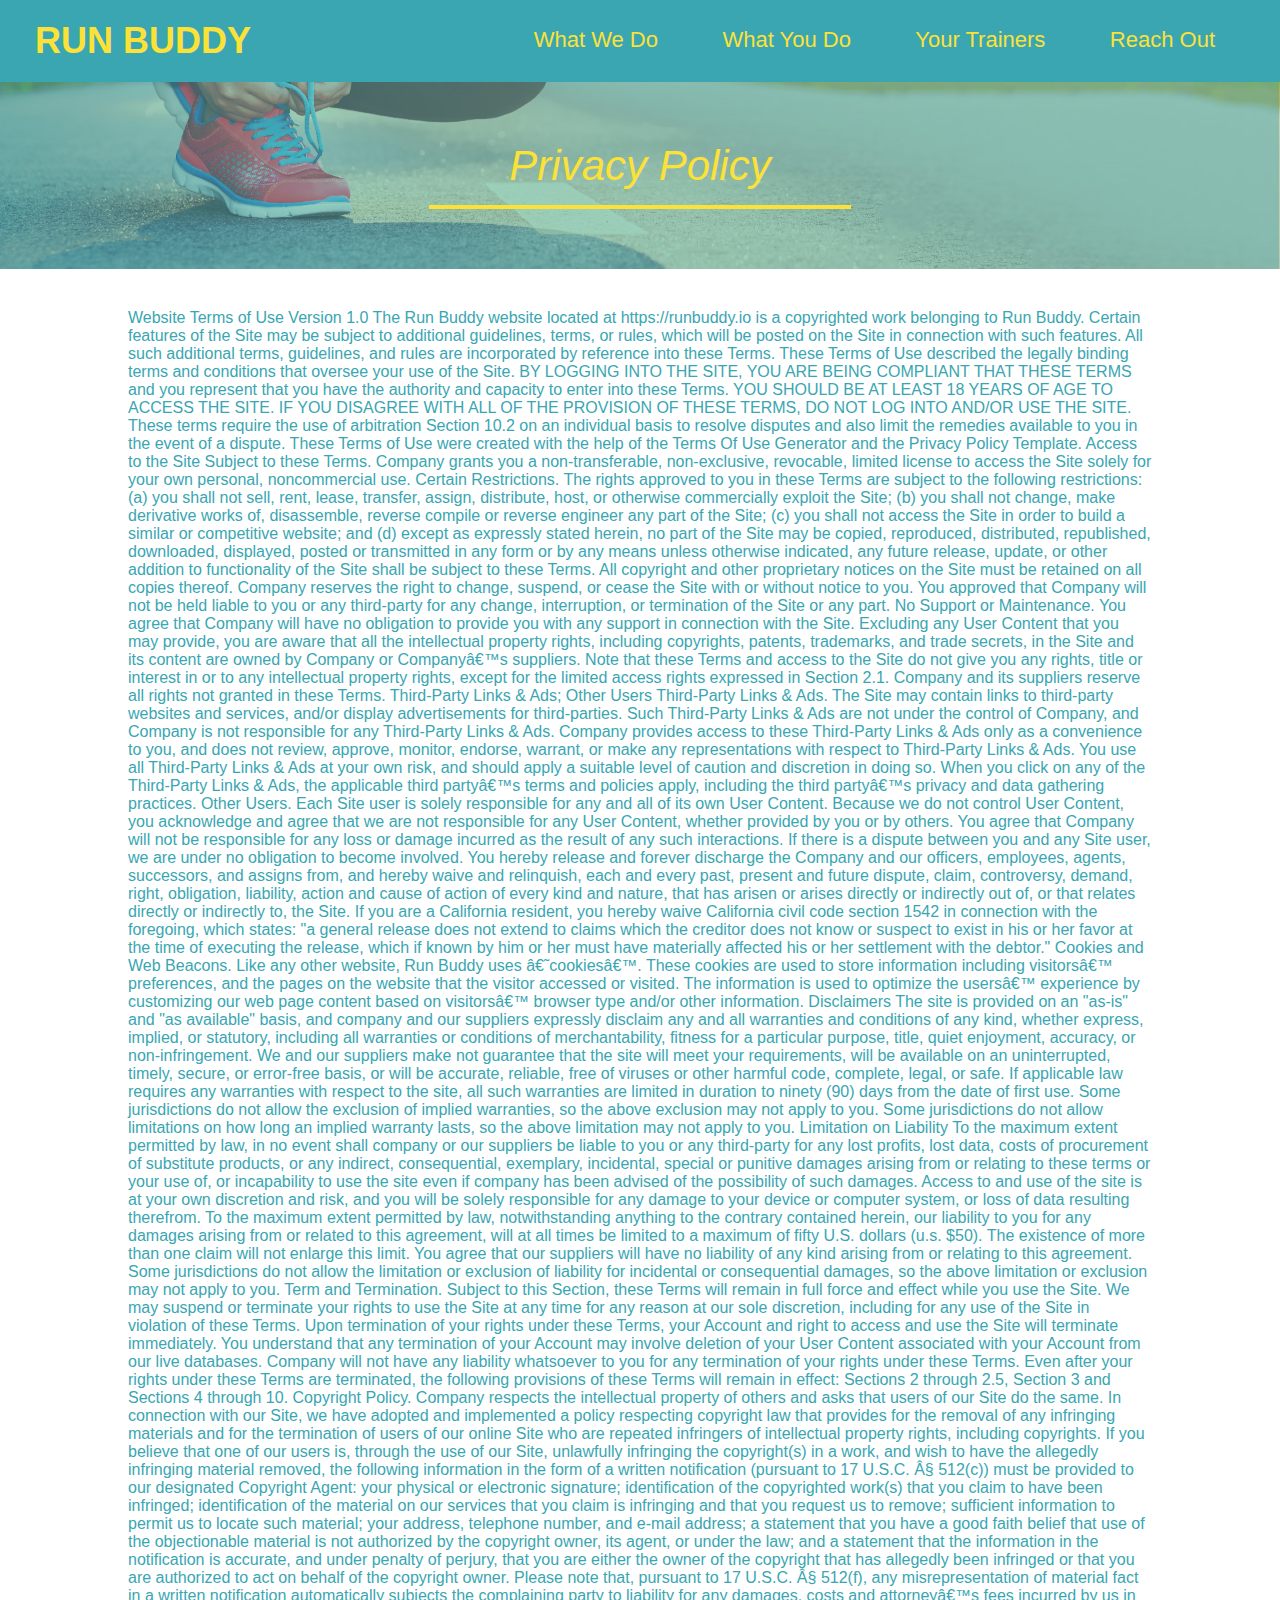
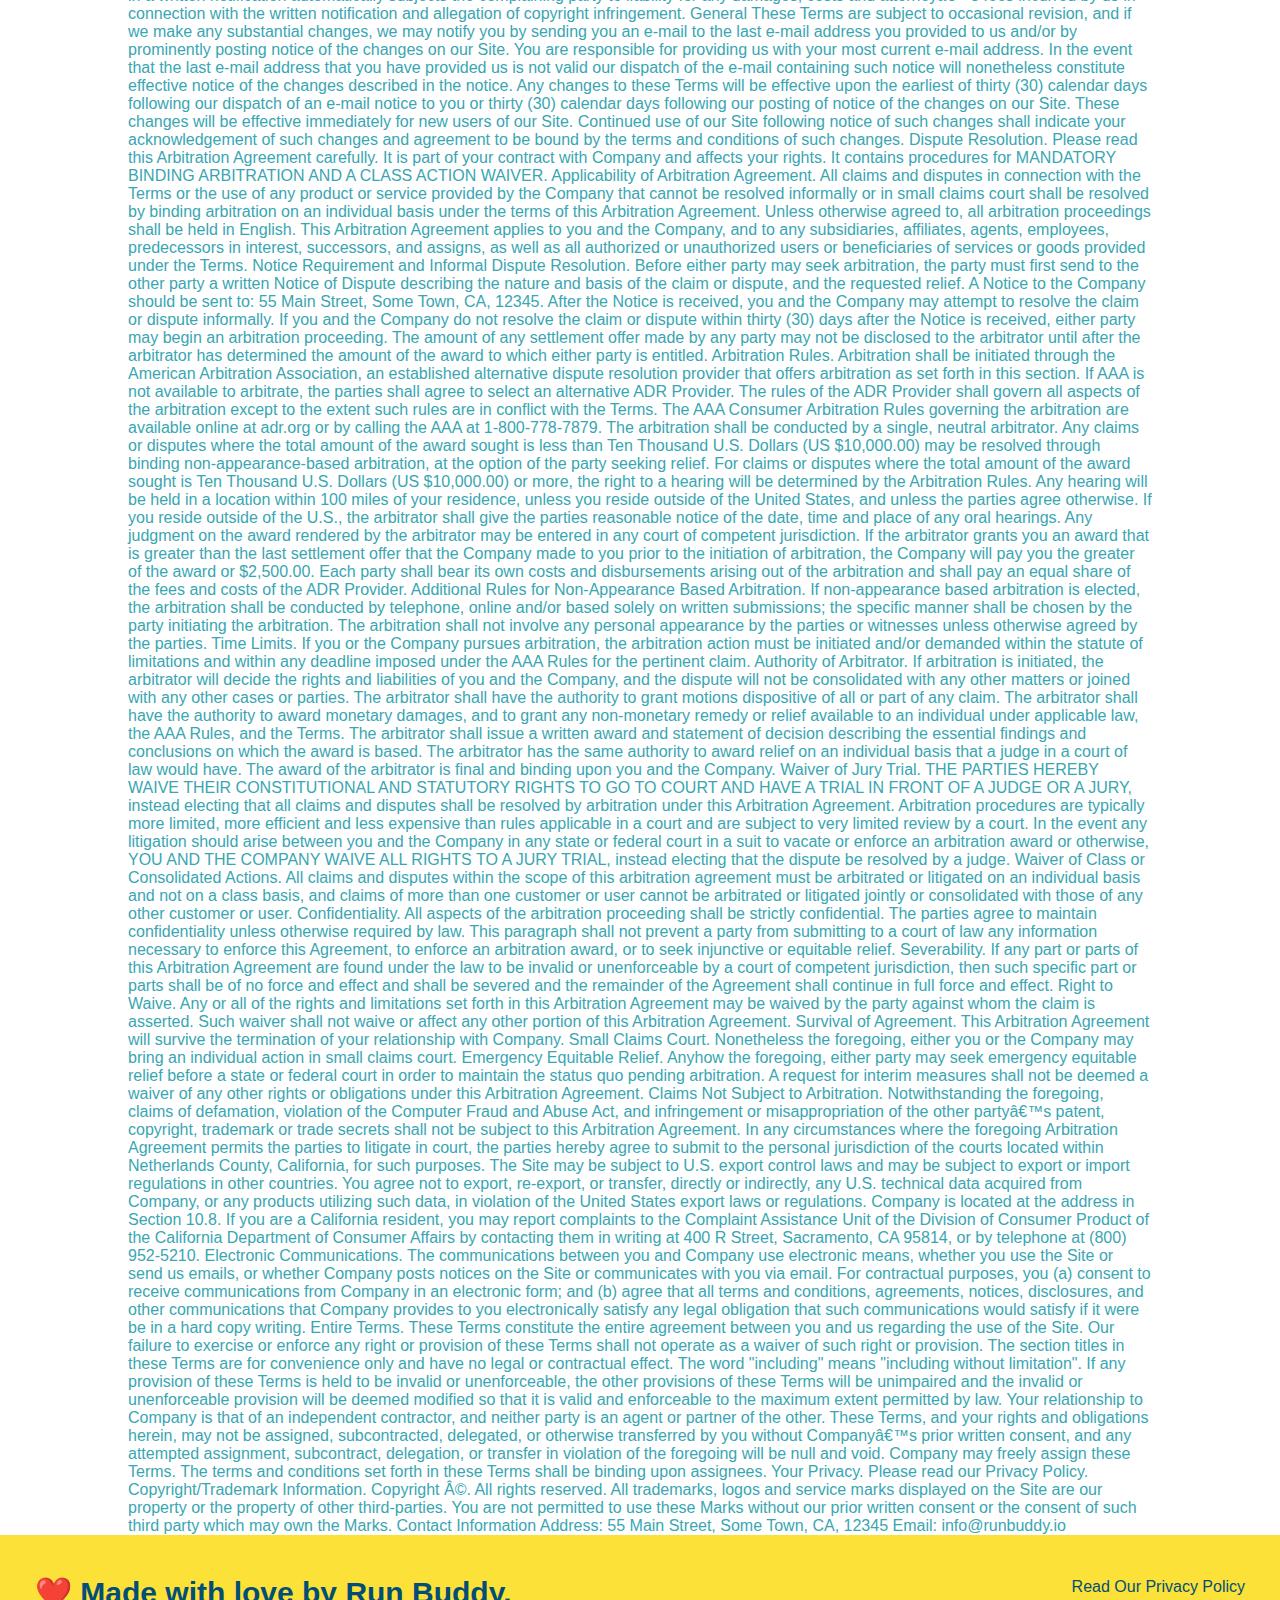
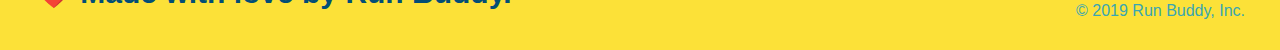
==== run-buddy/privacy-policy.html @ 2b9c8c5d "secondary style sheet" ====
<!DOCTYPE html>
<html lang=en>
    <head>
        <meta charset="utf-8" />
        <title>Privacy Policy - Run Buddy</title>
        <link rel="stylesheet" href="./assets/css/style.css" />
        <link rel="stylesheet" href=" ./assets/css/secondary_styles.css" />              
    </head>
    <body>
        <!-- navigation -->
  <header>
    <h1>
      <a href="/">
        RUN BUDDY
      </a>
    </h1>
    <nav>
      <!-- Unordered list element -->
      <ul>
        <!-- List item element-->
        <li>
          <!-- Anchor element -->
          <a href="./index.html#what-we-do">What We Do</a>
        </li>
        <li>
          <a href="./index.html#what-you-do">What You Do</a>
        </li>
        <li>
          <a href="./index.html#your-trainers">Your Trainers</a>
        </li>
        <li>
          <a href="./index.html#reach-out">Reach Out</a>
        </li>
      </ul>
    </nav>
  </header>
  <section class=hero>
      <h2 class="page-title">
          Privacy Policy
      </h2>
  </section>
   
  <article class="secondary-content">
    Website Terms of Use

    Version 1.0
    
    The Run Buddy website located at https://runbuddy.io is a copyrighted work belonging to Run Buddy. Certain features of the Site may be subject to additional guidelines, terms, or rules, which will be posted on the Site in connection with such features.
    
    All such additional terms, guidelines, and rules are incorporated by reference into these Terms.
    
    These Terms of Use described the legally binding terms and conditions that oversee your use of the Site. BY LOGGING INTO THE SITE, YOU ARE BEING COMPLIANT THAT THESE TERMS and you represent that you have the authority and capacity to enter into these Terms. YOU SHOULD BE AT LEAST 18 YEARS OF AGE TO ACCESS THE SITE. IF YOU DISAGREE WITH ALL OF THE PROVISION OF THESE TERMS, DO NOT LOG INTO AND/OR USE THE SITE.
    
    These terms require the use of arbitration Section 10.2 on an individual basis to resolve disputes and also limit the remedies available to you in the event of a dispute. These Terms of Use were created with the help of the Terms Of Use Generator and the Privacy Policy Template.
    
    Access to the Site
    Subject to these Terms. Company grants you a non-transferable, non-exclusive, revocable, limited license to access the Site solely for your own personal, noncommercial use.
    
    Certain Restrictions. The rights approved to you in these Terms are subject to the following restrictions: (a) you shall not sell, rent, lease, transfer, assign, distribute, host, or otherwise commercially exploit the Site; (b) you shall not change, make derivative works of, disassemble, reverse compile or reverse engineer any part of the Site; (c) you shall not access the Site in order to build a similar or competitive website; and (d) except as expressly stated herein, no part of the Site may be copied, reproduced, distributed, republished, downloaded, displayed, posted or transmitted in any form or by any means unless otherwise indicated, any future release, update, or other addition to functionality of the Site shall be subject to these Terms. All copyright and other proprietary notices on the Site must be retained on all copies thereof.
    
    Company reserves the right to change, suspend, or cease the Site with or without notice to you. You approved that Company will not be held liable to you or any third-party for any change, interruption, or termination of the Site or any part.
    
    No Support or Maintenance. You agree that Company will have no obligation to provide you with any support in connection with the Site.
    
    Excluding any User Content that you may provide, you are aware that all the intellectual property rights, including copyrights, patents, trademarks, and trade secrets, in the Site and its content are owned by Company or Companyâ€™s suppliers. Note that these Terms and access to the Site do not give you any rights, title or interest in or to any intellectual property rights, except for the limited access rights expressed in Section 2.1. Company and its suppliers reserve all rights not granted in these Terms.
    
    Third-Party Links & Ads; Other Users
    Third-Party Links & Ads. The Site may contain links to third-party websites and services, and/or display advertisements for third-parties. Such Third-Party Links & Ads are not under the control of Company, and Company is not responsible for any Third-Party Links & Ads. Company provides access to these Third-Party Links & Ads only as a convenience to you, and does not review, approve, monitor, endorse, warrant, or make any representations with respect to Third-Party Links & Ads. You use all Third-Party Links & Ads at your own risk, and should apply a suitable level of caution and discretion in doing so. When you click on any of the Third-Party Links & Ads, the applicable third partyâ€™s terms and policies apply, including the third partyâ€™s privacy and data gathering practices.
    
    Other Users. Each Site user is solely responsible for any and all of its own User Content. Because we do not control User Content, you acknowledge and agree that we are not responsible for any User Content, whether provided by you or by others. You agree that Company will not be responsible for any loss or damage incurred as the result of any such interactions. If there is a dispute between you and any Site user, we are under no obligation to become involved.
    
    You hereby release and forever discharge the Company and our officers, employees, agents, successors, and assigns from, and hereby waive and relinquish, each and every past, present and future dispute, claim, controversy, demand, right, obligation, liability, action and cause of action of every kind and nature, that has arisen or arises directly or indirectly out of, or that relates directly or indirectly to, the Site. If you are a California resident, you hereby waive California civil code section 1542 in connection with the foregoing, which states: "a general release does not extend to claims which the creditor does not know or suspect to exist in his or her favor at the time of executing the release, which if known by him or her must have materially affected his or her settlement with the debtor."
    
    Cookies and Web Beacons. Like any other website, Run Buddy uses â€˜cookiesâ€™. These cookies are used to store information including visitorsâ€™ preferences, and the pages on the website that the visitor accessed or visited. The information is used to optimize the usersâ€™ experience by customizing our web page content based on visitorsâ€™ browser type and/or other information.
    
    Disclaimers
    The site is provided on an "as-is" and "as available" basis, and company and our suppliers expressly disclaim any and all warranties and conditions of any kind, whether express, implied, or statutory, including all warranties or conditions of merchantability, fitness for a particular purpose, title, quiet enjoyment, accuracy, or non-infringement. We and our suppliers make not guarantee that the site will meet your requirements, will be available on an uninterrupted, timely, secure, or error-free basis, or will be accurate, reliable, free of viruses or other harmful code, complete, legal, or safe. If applicable law requires any warranties with respect to the site, all such warranties are limited in duration to ninety (90) days from the date of first use.
    
    Some jurisdictions do not allow the exclusion of implied warranties, so the above exclusion may not apply to you. Some jurisdictions do not allow limitations on how long an implied warranty lasts, so the above limitation may not apply to you.
    
    Limitation on Liability
    To the maximum extent permitted by law, in no event shall company or our suppliers be liable to you or any third-party for any lost profits, lost data, costs of procurement of substitute products, or any indirect, consequential, exemplary, incidental, special or punitive damages arising from or relating to these terms or your use of, or incapability to use the site even if company has been advised of the possibility of such damages. Access to and use of the site is at your own discretion and risk, and you will be solely responsible for any damage to your device or computer system, or loss of data resulting therefrom.
    
    To the maximum extent permitted by law, notwithstanding anything to the contrary contained herein, our liability to you for any damages arising from or related to this agreement, will at all times be limited to a maximum of fifty U.S. dollars (u.s. $50). The existence of more than one claim will not enlarge this limit. You agree that our suppliers will have no liability of any kind arising from or relating to this agreement.
    
    Some jurisdictions do not allow the limitation or exclusion of liability for incidental or consequential damages, so the above limitation or exclusion may not apply to you.
    
    Term and Termination. Subject to this Section, these Terms will remain in full force and effect while you use the Site. We may suspend or terminate your rights to use the Site at any time for any reason at our sole discretion, including for any use of the Site in violation of these Terms. Upon termination of your rights under these Terms, your Account and right to access and use the Site will terminate immediately. You understand that any termination of your Account may involve deletion of your User Content associated with your Account from our live databases. Company will not have any liability whatsoever to you for any termination of your rights under these Terms. Even after your rights under these Terms are terminated, the following provisions of these Terms will remain in effect: Sections 2 through 2.5, Section 3 and Sections 4 through 10.
    
    Copyright Policy.
    Company respects the intellectual property of others and asks that users of our Site do the same. In connection with our Site, we have adopted and implemented a policy respecting copyright law that provides for the removal of any infringing materials and for the termination of users of our online Site who are repeated infringers of intellectual property rights, including copyrights. If you believe that one of our users is, through the use of our Site, unlawfully infringing the copyright(s) in a work, and wish to have the allegedly infringing material removed, the following information in the form of a written notification (pursuant to 17 U.S.C. Â§ 512(c)) must be provided to our designated Copyright Agent:
    
    your physical or electronic signature;
    identification of the copyrighted work(s) that you claim to have been infringed;
    identification of the material on our services that you claim is infringing and that you request us to remove;
    sufficient information to permit us to locate such material; your address, telephone number, and e-mail address;
    a statement that you have a good faith belief that use of the objectionable material is not authorized by the copyright owner, its agent, or under the law; and
    a statement that the information in the notification is accurate, and under penalty of perjury, that you are either the owner of the copyright that has allegedly been infringed or that you are authorized to act on behalf of the copyright owner.
    Please note that, pursuant to 17 U.S.C. Â§ 512(f), any misrepresentation of material fact in a written notification automatically subjects the complaining party to liability for any damages, costs and attorneyâ€™s fees incurred by us in connection with the written notification and allegation of copyright infringement.
    
    General
    These Terms are subject to occasional revision, and if we make any substantial changes, we may notify you by sending you an e-mail to the last e-mail address you provided to us and/or by prominently posting notice of the changes on our Site. You are responsible for providing us with your most current e-mail address. In the event that the last e-mail address that you have provided us is not valid our dispatch of the e-mail containing such notice will nonetheless constitute effective notice of the changes described in the notice. Any changes to these Terms will be effective upon the earliest of thirty (30) calendar days following our dispatch of an e-mail notice to you or thirty (30) calendar days following our posting of notice of the changes on our Site. These changes will be effective immediately for new users of our Site. Continued use of our Site following notice of such changes shall indicate your acknowledgement of such changes and agreement to be bound by the terms and conditions of such changes. Dispute Resolution. Please read this Arbitration Agreement carefully. It is part of your contract with Company and affects your rights. It contains procedures for MANDATORY BINDING ARBITRATION AND A CLASS ACTION WAIVER.
    
    Applicability of Arbitration Agreement. All claims and disputes in connection with the Terms or the use of any product or service provided by the Company that cannot be resolved informally or in small claims court shall be resolved by binding arbitration on an individual basis under the terms of this Arbitration Agreement. Unless otherwise agreed to, all arbitration proceedings shall be held in English. This Arbitration Agreement applies to you and the Company, and to any subsidiaries, affiliates, agents, employees, predecessors in interest, successors, and assigns, as well as all authorized or unauthorized users or beneficiaries of services or goods provided under the Terms.
    
    Notice Requirement and Informal Dispute Resolution. Before either party may seek arbitration, the party must first send to the other party a written Notice of Dispute describing the nature and basis of the claim or dispute, and the requested relief. A Notice to the Company should be sent to: 55 Main Street, Some Town, CA, 12345. After the Notice is received, you and the Company may attempt to resolve the claim or dispute informally. If you and the Company do not resolve the claim or dispute within thirty (30) days after the Notice is received, either party may begin an arbitration proceeding. The amount of any settlement offer made by any party may not be disclosed to the arbitrator until after the arbitrator has determined the amount of the award to which either party is entitled.
    
    Arbitration Rules. Arbitration shall be initiated through the American Arbitration Association, an established alternative dispute resolution provider that offers arbitration as set forth in this section. If AAA is not available to arbitrate, the parties shall agree to select an alternative ADR Provider. The rules of the ADR Provider shall govern all aspects of the arbitration except to the extent such rules are in conflict with the Terms. The AAA Consumer Arbitration Rules governing the arbitration are available online at adr.org or by calling the AAA at 1-800-778-7879. The arbitration shall be conducted by a single, neutral arbitrator. Any claims or disputes where the total amount of the award sought is less than Ten Thousand U.S. Dollars (US $10,000.00) may be resolved through binding non-appearance-based arbitration, at the option of the party seeking relief. For claims or disputes where the total amount of the award sought is Ten Thousand U.S. Dollars (US $10,000.00) or more, the right to a hearing will be determined by the Arbitration Rules. Any hearing will be held in a location within 100 miles of your residence, unless you reside outside of the United States, and unless the parties agree otherwise. If you reside outside of the U.S., the arbitrator shall give the parties reasonable notice of the date, time and place of any oral hearings. Any judgment on the award rendered by the arbitrator may be entered in any court of competent jurisdiction. If the arbitrator grants you an award that is greater than the last settlement offer that the Company made to you prior to the initiation of arbitration, the Company will pay you the greater of the award or $2,500.00. Each party shall bear its own costs and disbursements arising out of the arbitration and shall pay an equal share of the fees and costs of the ADR Provider.
    
    Additional Rules for Non-Appearance Based Arbitration. If non-appearance based arbitration is elected, the arbitration shall be conducted by telephone, online and/or based solely on written submissions; the specific manner shall be chosen by the party initiating the arbitration. The arbitration shall not involve any personal appearance by the parties or witnesses unless otherwise agreed by the parties.
    
    Time Limits. If you or the Company pursues arbitration, the arbitration action must be initiated and/or demanded within the statute of limitations and within any deadline imposed under the AAA Rules for the pertinent claim.
    
    Authority of Arbitrator. If arbitration is initiated, the arbitrator will decide the rights and liabilities of you and the Company, and the dispute will not be consolidated with any other matters or joined with any other cases or parties. The arbitrator shall have the authority to grant motions dispositive of all or part of any claim. The arbitrator shall have the authority to award monetary damages, and to grant any non-monetary remedy or relief available to an individual under applicable law, the AAA Rules, and the Terms. The arbitrator shall issue a written award and statement of decision describing the essential findings and conclusions on which the award is based. The arbitrator has the same authority to award relief on an individual basis that a judge in a court of law would have. The award of the arbitrator is final and binding upon you and the Company.
    
    Waiver of Jury Trial. THE PARTIES HEREBY WAIVE THEIR CONSTITUTIONAL AND STATUTORY RIGHTS TO GO TO COURT AND HAVE A TRIAL IN FRONT OF A JUDGE OR A JURY, instead electing that all claims and disputes shall be resolved by arbitration under this Arbitration Agreement. Arbitration procedures are typically more limited, more efficient and less expensive than rules applicable in a court and are subject to very limited review by a court. In the event any litigation should arise between you and the Company in any state or federal court in a suit to vacate or enforce an arbitration award or otherwise, YOU AND THE COMPANY WAIVE ALL RIGHTS TO A JURY TRIAL, instead electing that the dispute be resolved by a judge.
    
    Waiver of Class or Consolidated Actions. All claims and disputes within the scope of this arbitration agreement must be arbitrated or litigated on an individual basis and not on a class basis, and claims of more than one customer or user cannot be arbitrated or litigated jointly or consolidated with those of any other customer or user.
    
    Confidentiality. All aspects of the arbitration proceeding shall be strictly confidential. The parties agree to maintain confidentiality unless otherwise required by law. This paragraph shall not prevent a party from submitting to a court of law any information necessary to enforce this Agreement, to enforce an arbitration award, or to seek injunctive or equitable relief.
    
    Severability. If any part or parts of this Arbitration Agreement are found under the law to be invalid or unenforceable by a court of competent jurisdiction, then such specific part or parts shall be of no force and effect and shall be severed and the remainder of the Agreement shall continue in full force and effect.
    
    Right to Waive. Any or all of the rights and limitations set forth in this Arbitration Agreement may be waived by the party against whom the claim is asserted. Such waiver shall not waive or affect any other portion of this Arbitration Agreement.
    
    Survival of Agreement. This Arbitration Agreement will survive the termination of your relationship with Company.
    
    Small Claims Court. Nonetheless the foregoing, either you or the Company may bring an individual action in small claims court.
    
    Emergency Equitable Relief. Anyhow the foregoing, either party may seek emergency equitable relief before a state or federal court in order to maintain the status quo pending arbitration. A request for interim measures shall not be deemed a waiver of any other rights or obligations under this Arbitration Agreement.
    
    Claims Not Subject to Arbitration. Notwithstanding the foregoing, claims of defamation, violation of the Computer Fraud and Abuse Act, and infringement or misappropriation of the other partyâ€™s patent, copyright, trademark or trade secrets shall not be subject to this Arbitration Agreement.
    
    In any circumstances where the foregoing Arbitration Agreement permits the parties to litigate in court, the parties hereby agree to submit to the personal jurisdiction of the courts located within Netherlands County, California, for such purposes.
    
    The Site may be subject to U.S. export control laws and may be subject to export or import regulations in other countries. You agree not to export, re-export, or transfer, directly or indirectly, any U.S. technical data acquired from Company, or any products utilizing such data, in violation of the United States export laws or regulations.
    
    Company is located at the address in Section 10.8. If you are a California resident, you may report complaints to the Complaint Assistance Unit of the Division of Consumer Product of the California Department of Consumer Affairs by contacting them in writing at 400 R Street, Sacramento, CA 95814, or by telephone at (800) 952-5210.
    
    Electronic Communications. The communications between you and Company use electronic means, whether you use the Site or send us emails, or whether Company posts notices on the Site or communicates with you via email. For contractual purposes, you (a) consent to receive communications from Company in an electronic form; and (b) agree that all terms and conditions, agreements, notices, disclosures, and other communications that Company provides to you electronically satisfy any legal obligation that such communications would satisfy if it were be in a hard copy writing.
    
    Entire Terms. These Terms constitute the entire agreement between you and us regarding the use of the Site. Our failure to exercise or enforce any right or provision of these Terms shall not operate as a waiver of such right or provision. The section titles in these Terms are for convenience only and have no legal or contractual effect. The word "including" means "including without limitation". If any provision of these Terms is held to be invalid or unenforceable, the other provisions of these Terms will be unimpaired and the invalid or unenforceable provision will be deemed modified so that it is valid and enforceable to the maximum extent permitted by law. Your relationship to Company is that of an independent contractor, and neither party is an agent or partner of the other. These Terms, and your rights and obligations herein, may not be assigned, subcontracted, delegated, or otherwise transferred by you without Companyâ€™s prior written consent, and any attempted assignment, subcontract, delegation, or transfer in violation of the foregoing will be null and void. Company may freely assign these Terms. The terms and conditions set forth in these Terms shall be binding upon assignees.
    
    Your Privacy. Please read our Privacy Policy.
    
    Copyright/Trademark Information. Copyright Â©. All rights reserved. All trademarks, logos and service marks displayed on the Site are our property or the property of other third-parties. You are not permitted to use these Marks without our prior written consent or the consent of such third party which may own the Marks.
    
    Contact Information
    Address: 55 Main Street, Some Town, CA, 12345
    
    Email: info@runbuddy.io
  </article>
  <!-- footer -->
  <footer>
    <h2>❤️ Made with love by Run Buddy.</h2>
    <div>
      <a ="./privacy-policy.html">Read Our Privacy Policy</a><br />
      &copy; 2019 Run Buddy, Inc.
    </div>
  </footer>
    </body>
</html>
---- run-buddy/assets/css/style.css ----
* {
  margin: 0;
  padding: 0;
  box-sizing: border-box;
}

body {
  /* more on this crazy alphanumerical value in a minute! */
  color: #39a6b2;
  font-family: Helvetica, Arial, sans-serif;
}

/* apply styles to <header> */
header {
  padding: 20px 35px;
  background-color: #39a6b2;
}

header h1 {
  font-weight: bold;
  font-size: 36px;
  color: #fce138;
  margin: 0;
  display: inline;
}
header a {
  text-decoration: none;
  color: #fce138;
}

header nav {
  float: right;
  margin: 7px 0;
}

header nav ul li {
  display: inline;
}

header nav ul li a {
  margin: 0 30px;
  font-weight: lighter;
  font-size: 22px;
}

footer {
  background: #fce138;
  width: 100%;
  padding: 40px 35px;
}

footer h2 {
  display: inline;
  color: #024e76;
  font-size: 30px;
  margin: 0;
}

footer div {
  float: right;
  line-height: 1.5;
  text-align: right;
}

footer a {
  color: #024e76;
}

section {
  padding: 60px;
}

/* Hero Style Start */
.hero {
  background-image: url('../images/hero-bg.jpg');
  height: 600px;
  background-size: cover;
  background-position: center;
  position: relative;
}
/* Hero Style End */

.hero-form {
  border: 3px solid #024e76;
  background-color: #fce138;
  padding: 20px;
  width: 500px;
  color: #024e76;
  position: absolute;
  bottom: 120px;
  right: 140px;
}

.hero-form h3 {
  font-size: 24px;
  margin: 0;
}
.hero-form p {
  margin: 5px 0 15px 0;
}

.form-input {
  border: 1px solid #024e76;
  display: block;
  padding: 7px 15px;
  font-size: 16px;
  color: #024e76;
  width: 100%;
  margin-bottom: 15px;
}

.hero-form label {
  margin: 0 5px;
}

.hero-form button {
  color: #fce138;
  background-color: #024e76;
  border: none;
  padding: 10px 20px;
  font-size: 16px;
}

.intro {
  text-align: center;
}

.intro p {
  line-height: 1.7;
  color: #39a6b2;
  width: 80%;
  font-size: 20px;
  margin: 0 auto;
}

.steps {
  text-align: center;
  background: #fce138;
}

.steps div {
  margin-bottom: 80px;
}

.steps img {
  width: 15%;
  margin: 10px 0;
}

.steps h3 {
  color: #024e76;
  font-size: 46px;
  margin-top: 10px;
}

.steps p {
  color: #39a6b2;
  font-size: 23px;
}

.steps span {
  font-size: 38px;
}

.section-title {
  font-size: 55px;
  color: #024e76;
  margin-bottom: 35px;
  padding: 0 100px 20px 100px;
  display: inline-block;
  border-bottom: 3px solid;
}

.primary-border {
  border-color: #fce138;
}

.secondary-border {
  border-color: #39a6b2;
}

.trainers {
  text-align: center;
}

.trainer {
  width: 900px;
  margin: 0 auto 30px auto;
  background: #024e76;
  color: #fce138;
  overflow: auto;
}

.trainer img {
  width: 35%;
  float: left;
}

.trainer-bio {
  padding: 35px;
  float: left;
  width: 65%;
}

.trainer-bio h3 {
  font-size: 32px;
  margin-bottom: 8px;
}

.trainer-bio h4 {
  font-weight: lighter;
  font-size: 26px;
  margin-bottom: 25px;
}

.trainer-bio p {
  font-size: 17px;
  line-height: 1.3;
}

.text-left {
  text-align: left;
}

.text-right {
  text-align: right;
}

/* REACH OUT STYLES START */
.contact {
  text-align: center;
  background: #024e76;
}

.contact h2 {
  color: #fce138;
}

.contact-info iframe {
  width: 400px;
  height: 400px;
}

.contact-info div {
  width: 410px;
  display: inline-block;
  vertical-align: top;
  text-align: left;
  margin: 30px 0 0 60px;
  color: white;
}

.contact-info h3 {
  color: #fce138;
  font-size: 32px;
}

.contact-info p,
.contact-info address {
  margin: 20px 0;
  line-height: 1.5;
  font-size: 20px;
  font-style: normal;
}

.contact-info a {
  color: #fce138;
}

/* REACH OUT STYLES END */
---- run-buddy/assets/css/secondary_styles.css ----
.hero {
    background-position: bottom;
    height: auto;
    text-align: center;
    margin-bottom: 40px;
  }
 .page-title {
     color: #fce138;
     }


 .hero h2 {
     display: inline-block;
     border-bottom: 4px solid;
     padding: 0 80px 15px 80px;
     font-weight: normal;
     font-size: 42px;
     font-style: italic;
 }

 .secondary-content {
     width: 80%;
     margin: auto;
     text-color: #024e76;
 }
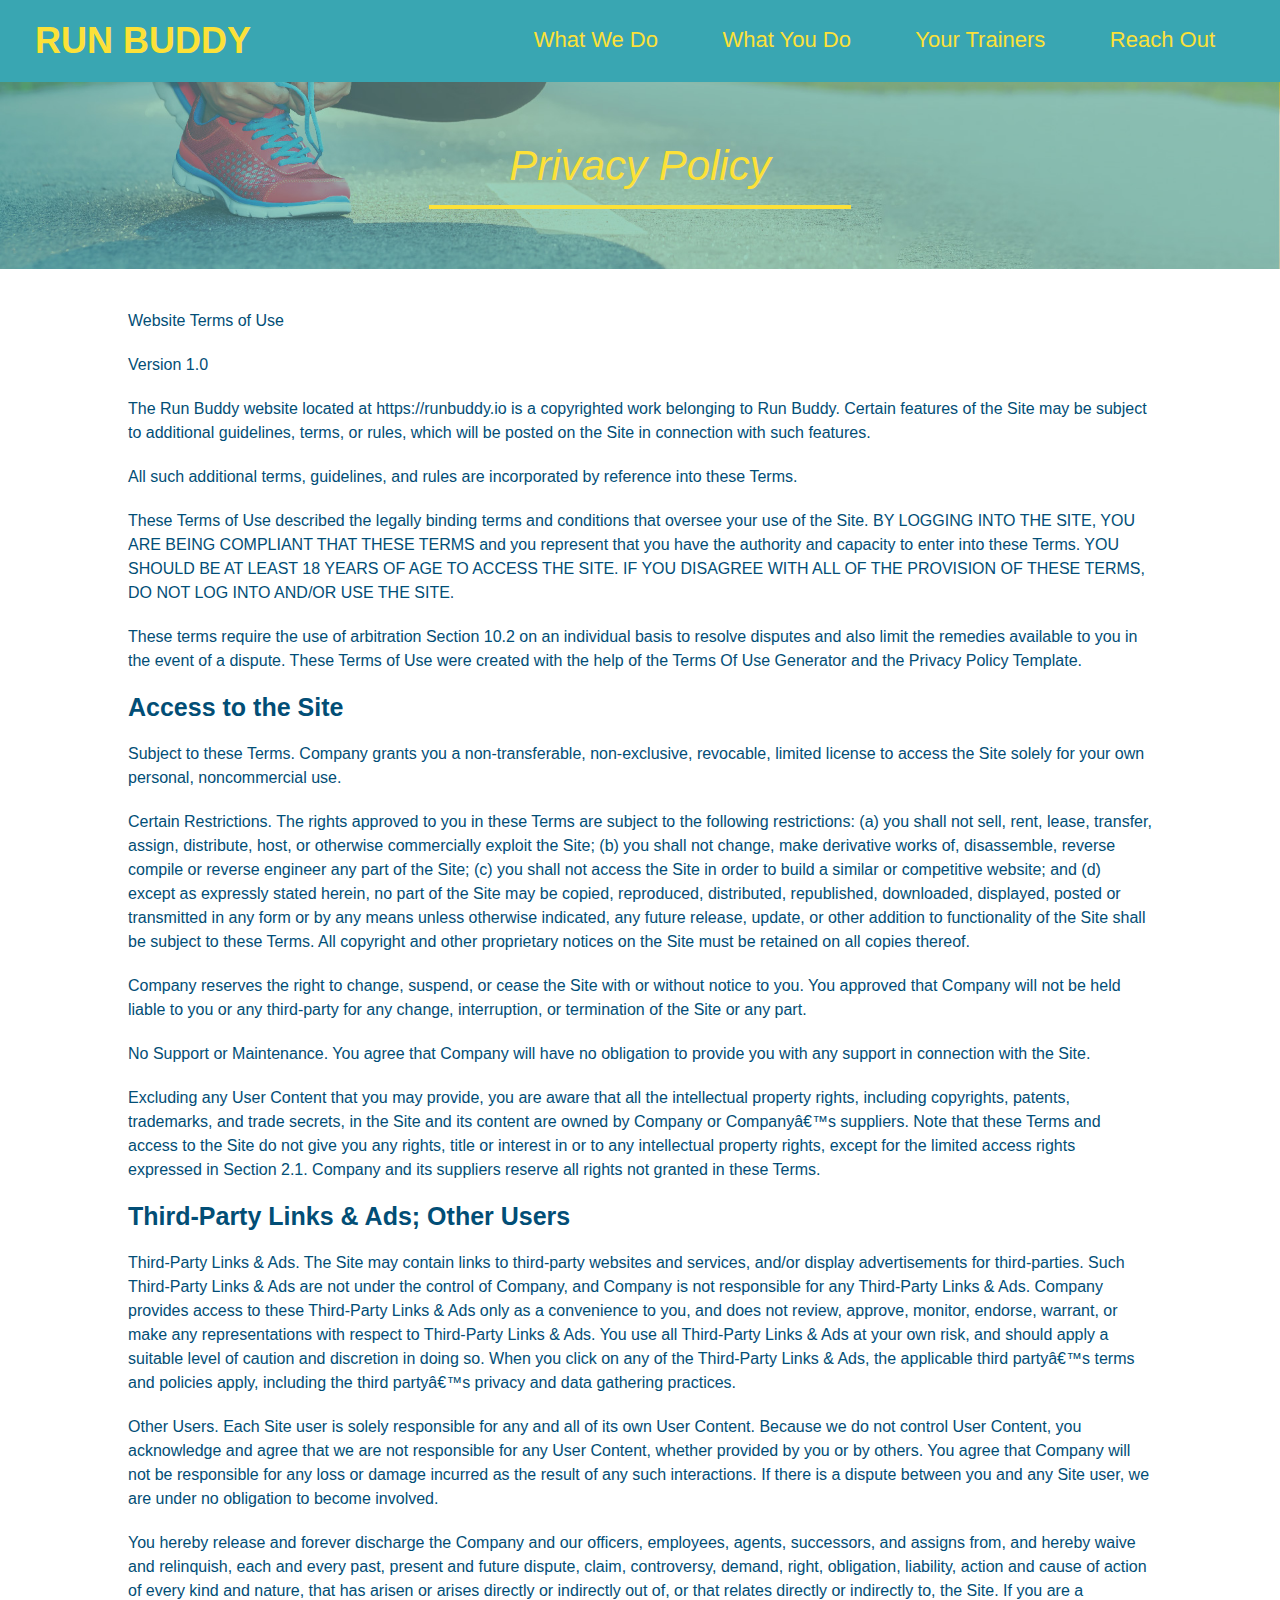
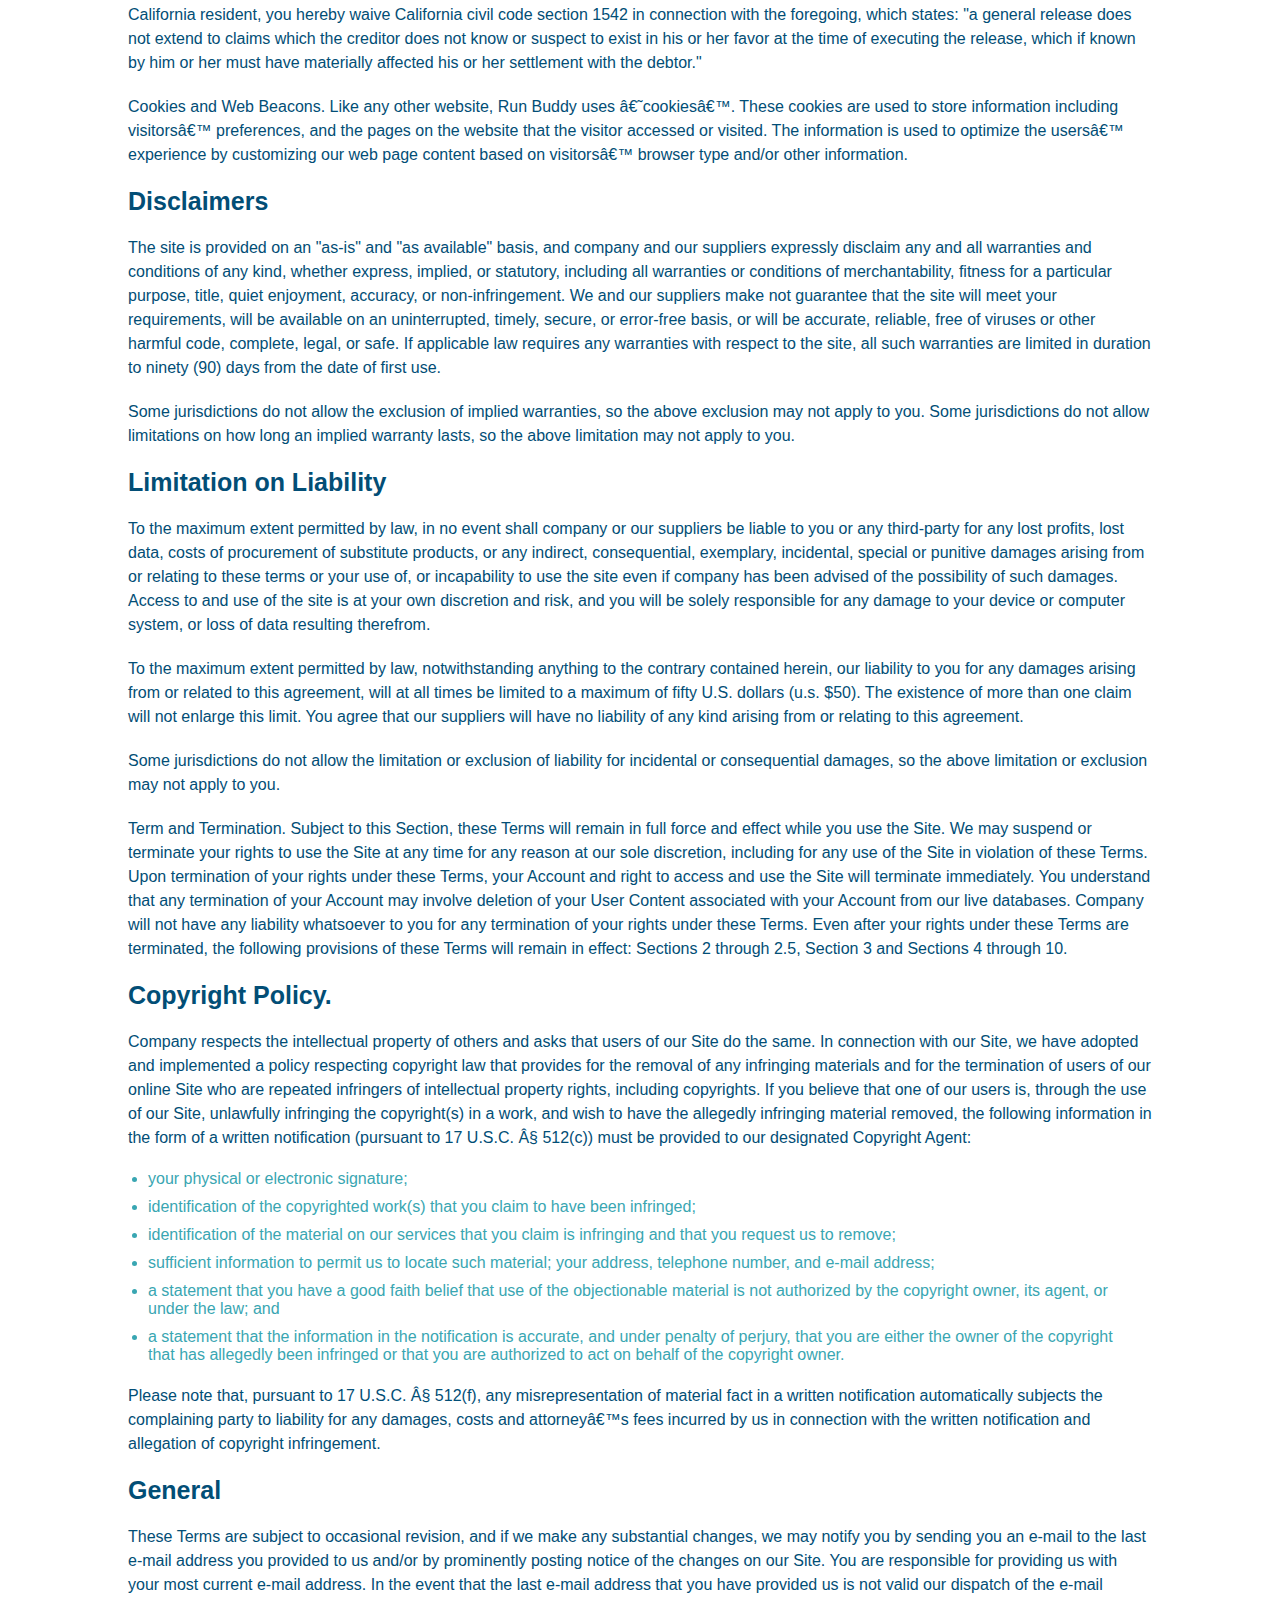
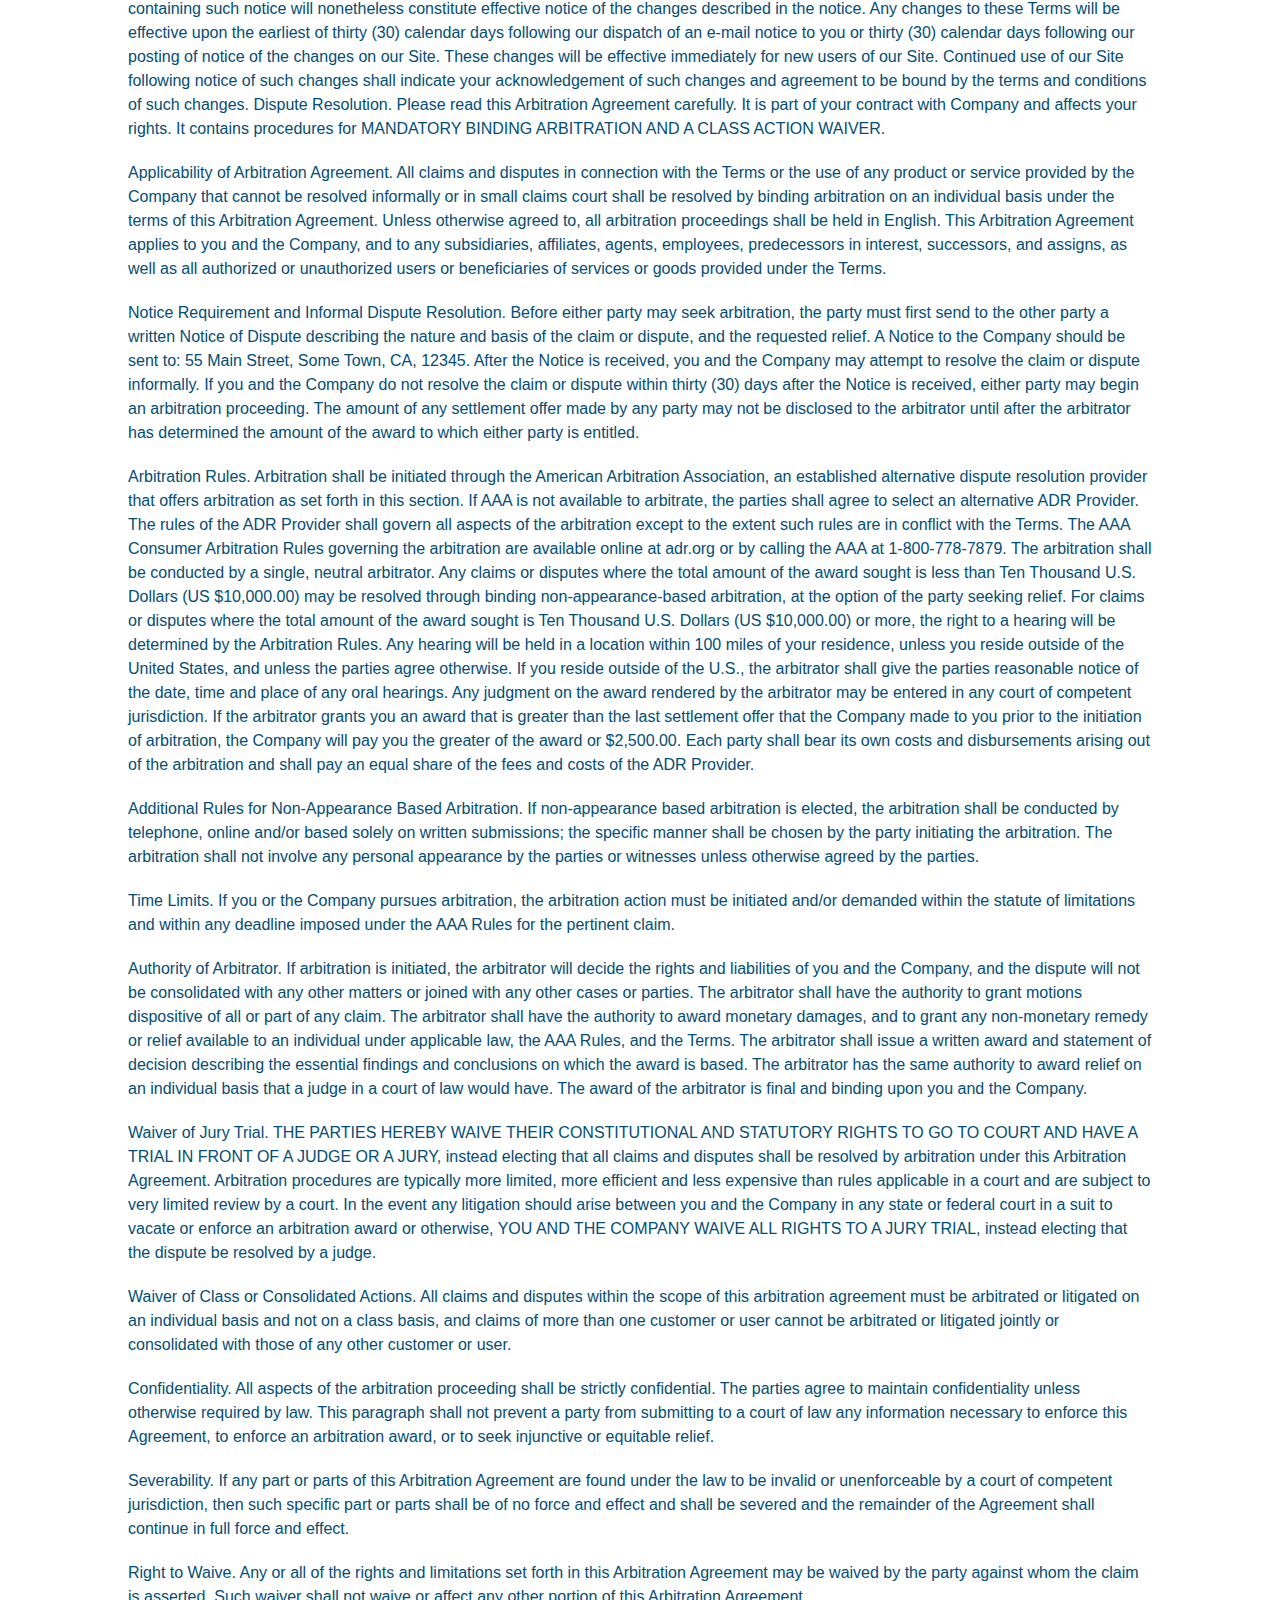
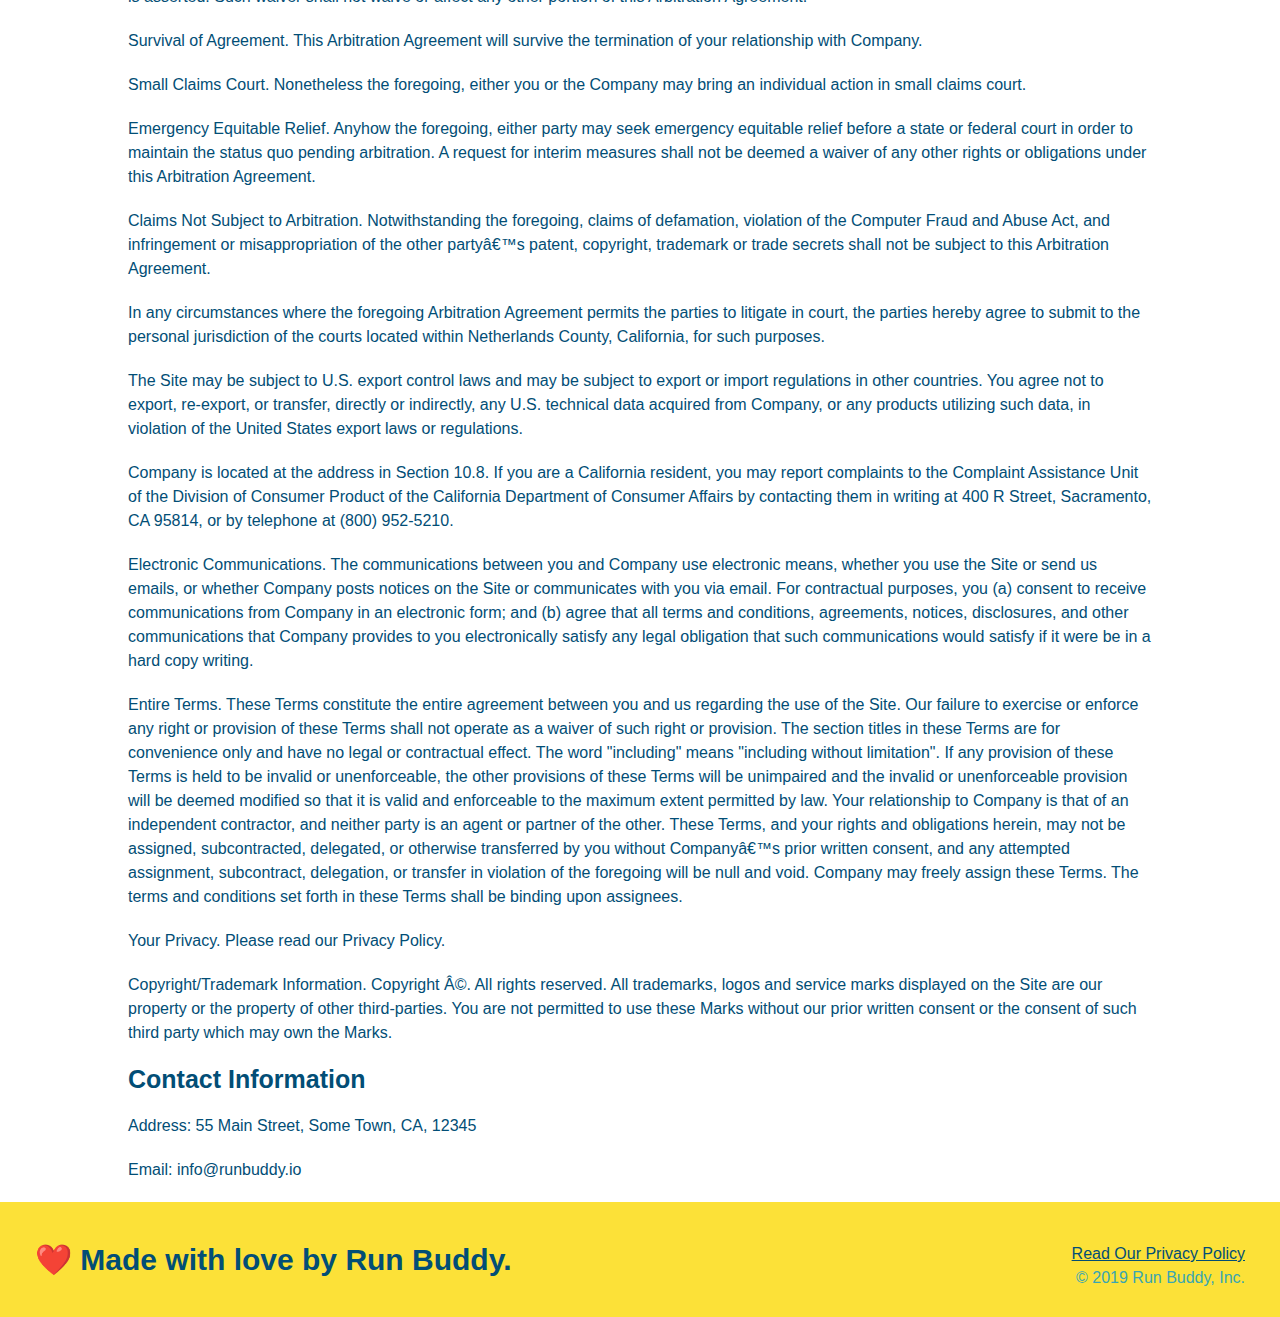
==== commit 29bdaa23: "add flexbox to header" ====
--- a/run-buddy/privacy-policy.html
+++ b/run-buddy/privacy-policy.html
@@ -1,13 +1,15 @@
 <!DOCTYPE html>
-<html lang=en>
-    <head>
-        <meta charset="utf-8" />
-        <title>Privacy Policy - Run Buddy</title>
-        <link rel="stylesheet" href="./assets/css/style.css" />
-        <link rel="stylesheet" href=" ./assets/css/secondary_styles.css" />              
-    </head>
-    <body>
-        <!-- navigation -->
+<html lang="en">
+
+<head>
+  <meta charset="UTF-8" />
+  <title>Privacy Policy - Run Buddy</title>
+  <link rel="stylesheet" href="./assets/css/style.css" />
+  <link rel="stylesheet" href="./assets/css/secondary-styles.css" />
+
+</head>
+
+<body>
   <header>
     <h1>
       <a href="/">
@@ -34,129 +36,446 @@
       </ul>
     </nav>
   </header>
-  <section class=hero>
-      <h2 class="page-title">
-          Privacy Policy
-      </h2>
+
+  <section class="hero">
+    <h2 class="page-title">
+      Privacy Policy
+    </h2>
   </section>
-   
+
   <article class="secondary-content">
-    Website Terms of Use
-
-    Version 1.0
-    
-    The Run Buddy website located at https://runbuddy.io is a copyrighted work belonging to Run Buddy. Certain features of the Site may be subject to additional guidelines, terms, or rules, which will be posted on the Site in connection with such features.
-    
-    All such additional terms, guidelines, and rules are incorporated by reference into these Terms.
-    
-    These Terms of Use described the legally binding terms and conditions that oversee your use of the Site. BY LOGGING INTO THE SITE, YOU ARE BEING COMPLIANT THAT THESE TERMS and you represent that you have the authority and capacity to enter into these Terms. YOU SHOULD BE AT LEAST 18 YEARS OF AGE TO ACCESS THE SITE. IF YOU DISAGREE WITH ALL OF THE PROVISION OF THESE TERMS, DO NOT LOG INTO AND/OR USE THE SITE.
-    
-    These terms require the use of arbitration Section 10.2 on an individual basis to resolve disputes and also limit the remedies available to you in the event of a dispute. These Terms of Use were created with the help of the Terms Of Use Generator and the Privacy Policy Template.
-    
-    Access to the Site
-    Subject to these Terms. Company grants you a non-transferable, non-exclusive, revocable, limited license to access the Site solely for your own personal, noncommercial use.
-    
-    Certain Restrictions. The rights approved to you in these Terms are subject to the following restrictions: (a) you shall not sell, rent, lease, transfer, assign, distribute, host, or otherwise commercially exploit the Site; (b) you shall not change, make derivative works of, disassemble, reverse compile or reverse engineer any part of the Site; (c) you shall not access the Site in order to build a similar or competitive website; and (d) except as expressly stated herein, no part of the Site may be copied, reproduced, distributed, republished, downloaded, displayed, posted or transmitted in any form or by any means unless otherwise indicated, any future release, update, or other addition to functionality of the Site shall be subject to these Terms. All copyright and other proprietary notices on the Site must be retained on all copies thereof.
-    
-    Company reserves the right to change, suspend, or cease the Site with or without notice to you. You approved that Company will not be held liable to you or any third-party for any change, interruption, or termination of the Site or any part.
-    
-    No Support or Maintenance. You agree that Company will have no obligation to provide you with any support in connection with the Site.
-    
-    Excluding any User Content that you may provide, you are aware that all the intellectual property rights, including copyrights, patents, trademarks, and trade secrets, in the Site and its content are owned by Company or Companyâ€™s suppliers. Note that these Terms and access to the Site do not give you any rights, title or interest in or to any intellectual property rights, except for the limited access rights expressed in Section 2.1. Company and its suppliers reserve all rights not granted in these Terms.
-    
-    Third-Party Links & Ads; Other Users
-    Third-Party Links & Ads. The Site may contain links to third-party websites and services, and/or display advertisements for third-parties. Such Third-Party Links & Ads are not under the control of Company, and Company is not responsible for any Third-Party Links & Ads. Company provides access to these Third-Party Links & Ads only as a convenience to you, and does not review, approve, monitor, endorse, warrant, or make any representations with respect to Third-Party Links & Ads. You use all Third-Party Links & Ads at your own risk, and should apply a suitable level of caution and discretion in doing so. When you click on any of the Third-Party Links & Ads, the applicable third partyâ€™s terms and policies apply, including the third partyâ€™s privacy and data gathering practices.
-    
-    Other Users. Each Site user is solely responsible for any and all of its own User Content. Because we do not control User Content, you acknowledge and agree that we are not responsible for any User Content, whether provided by you or by others. You agree that Company will not be responsible for any loss or damage incurred as the result of any such interactions. If there is a dispute between you and any Site user, we are under no obligation to become involved.
-    
-    You hereby release and forever discharge the Company and our officers, employees, agents, successors, and assigns from, and hereby waive and relinquish, each and every past, present and future dispute, claim, controversy, demand, right, obligation, liability, action and cause of action of every kind and nature, that has arisen or arises directly or indirectly out of, or that relates directly or indirectly to, the Site. If you are a California resident, you hereby waive California civil code section 1542 in connection with the foregoing, which states: "a general release does not extend to claims which the creditor does not know or suspect to exist in his or her favor at the time of executing the release, which if known by him or her must have materially affected his or her settlement with the debtor."
-    
-    Cookies and Web Beacons. Like any other website, Run Buddy uses â€˜cookiesâ€™. These cookies are used to store information including visitorsâ€™ preferences, and the pages on the website that the visitor accessed or visited. The information is used to optimize the usersâ€™ experience by customizing our web page content based on visitorsâ€™ browser type and/or other information.
-    
-    Disclaimers
-    The site is provided on an "as-is" and "as available" basis, and company and our suppliers expressly disclaim any and all warranties and conditions of any kind, whether express, implied, or statutory, including all warranties or conditions of merchantability, fitness for a particular purpose, title, quiet enjoyment, accuracy, or non-infringement. We and our suppliers make not guarantee that the site will meet your requirements, will be available on an uninterrupted, timely, secure, or error-free basis, or will be accurate, reliable, free of viruses or other harmful code, complete, legal, or safe. If applicable law requires any warranties with respect to the site, all such warranties are limited in duration to ninety (90) days from the date of first use.
-    
-    Some jurisdictions do not allow the exclusion of implied warranties, so the above exclusion may not apply to you. Some jurisdictions do not allow limitations on how long an implied warranty lasts, so the above limitation may not apply to you.
-    
-    Limitation on Liability
-    To the maximum extent permitted by law, in no event shall company or our suppliers be liable to you or any third-party for any lost profits, lost data, costs of procurement of substitute products, or any indirect, consequential, exemplary, incidental, special or punitive damages arising from or relating to these terms or your use of, or incapability to use the site even if company has been advised of the possibility of such damages. Access to and use of the site is at your own discretion and risk, and you will be solely responsible for any damage to your device or computer system, or loss of data resulting therefrom.
-    
-    To the maximum extent permitted by law, notwithstanding anything to the contrary contained herein, our liability to you for any damages arising from or related to this agreement, will at all times be limited to a maximum of fifty U.S. dollars (u.s. $50). The existence of more than one claim will not enlarge this limit. You agree that our suppliers will have no liability of any kind arising from or relating to this agreement.
-    
-    Some jurisdictions do not allow the limitation or exclusion of liability for incidental or consequential damages, so the above limitation or exclusion may not apply to you.
-    
-    Term and Termination. Subject to this Section, these Terms will remain in full force and effect while you use the Site. We may suspend or terminate your rights to use the Site at any time for any reason at our sole discretion, including for any use of the Site in violation of these Terms. Upon termination of your rights under these Terms, your Account and right to access and use the Site will terminate immediately. You understand that any termination of your Account may involve deletion of your User Content associated with your Account from our live databases. Company will not have any liability whatsoever to you for any termination of your rights under these Terms. Even after your rights under these Terms are terminated, the following provisions of these Terms will remain in effect: Sections 2 through 2.5, Section 3 and Sections 4 through 10.
-    
-    Copyright Policy.
-    Company respects the intellectual property of others and asks that users of our Site do the same. In connection with our Site, we have adopted and implemented a policy respecting copyright law that provides for the removal of any infringing materials and for the termination of users of our online Site who are repeated infringers of intellectual property rights, including copyrights. If you believe that one of our users is, through the use of our Site, unlawfully infringing the copyright(s) in a work, and wish to have the allegedly infringing material removed, the following information in the form of a written notification (pursuant to 17 U.S.C. Â§ 512(c)) must be provided to our designated Copyright Agent:
-    
-    your physical or electronic signature;
-    identification of the copyrighted work(s) that you claim to have been infringed;
-    identification of the material on our services that you claim is infringing and that you request us to remove;
-    sufficient information to permit us to locate such material; your address, telephone number, and e-mail address;
-    a statement that you have a good faith belief that use of the objectionable material is not authorized by the copyright owner, its agent, or under the law; and
-    a statement that the information in the notification is accurate, and under penalty of perjury, that you are either the owner of the copyright that has allegedly been infringed or that you are authorized to act on behalf of the copyright owner.
-    Please note that, pursuant to 17 U.S.C. Â§ 512(f), any misrepresentation of material fact in a written notification automatically subjects the complaining party to liability for any damages, costs and attorneyâ€™s fees incurred by us in connection with the written notification and allegation of copyright infringement.
-    
-    General
-    These Terms are subject to occasional revision, and if we make any substantial changes, we may notify you by sending you an e-mail to the last e-mail address you provided to us and/or by prominently posting notice of the changes on our Site. You are responsible for providing us with your most current e-mail address. In the event that the last e-mail address that you have provided us is not valid our dispatch of the e-mail containing such notice will nonetheless constitute effective notice of the changes described in the notice. Any changes to these Terms will be effective upon the earliest of thirty (30) calendar days following our dispatch of an e-mail notice to you or thirty (30) calendar days following our posting of notice of the changes on our Site. These changes will be effective immediately for new users of our Site. Continued use of our Site following notice of such changes shall indicate your acknowledgement of such changes and agreement to be bound by the terms and conditions of such changes. Dispute Resolution. Please read this Arbitration Agreement carefully. It is part of your contract with Company and affects your rights. It contains procedures for MANDATORY BINDING ARBITRATION AND A CLASS ACTION WAIVER.
-    
-    Applicability of Arbitration Agreement. All claims and disputes in connection with the Terms or the use of any product or service provided by the Company that cannot be resolved informally or in small claims court shall be resolved by binding arbitration on an individual basis under the terms of this Arbitration Agreement. Unless otherwise agreed to, all arbitration proceedings shall be held in English. This Arbitration Agreement applies to you and the Company, and to any subsidiaries, affiliates, agents, employees, predecessors in interest, successors, and assigns, as well as all authorized or unauthorized users or beneficiaries of services or goods provided under the Terms.
-    
-    Notice Requirement and Informal Dispute Resolution. Before either party may seek arbitration, the party must first send to the other party a written Notice of Dispute describing the nature and basis of the claim or dispute, and the requested relief. A Notice to the Company should be sent to: 55 Main Street, Some Town, CA, 12345. After the Notice is received, you and the Company may attempt to resolve the claim or dispute informally. If you and the Company do not resolve the claim or dispute within thirty (30) days after the Notice is received, either party may begin an arbitration proceeding. The amount of any settlement offer made by any party may not be disclosed to the arbitrator until after the arbitrator has determined the amount of the award to which either party is entitled.
-    
-    Arbitration Rules. Arbitration shall be initiated through the American Arbitration Association, an established alternative dispute resolution provider that offers arbitration as set forth in this section. If AAA is not available to arbitrate, the parties shall agree to select an alternative ADR Provider. The rules of the ADR Provider shall govern all aspects of the arbitration except to the extent such rules are in conflict with the Terms. The AAA Consumer Arbitration Rules governing the arbitration are available online at adr.org or by calling the AAA at 1-800-778-7879. The arbitration shall be conducted by a single, neutral arbitrator. Any claims or disputes where the total amount of the award sought is less than Ten Thousand U.S. Dollars (US $10,000.00) may be resolved through binding non-appearance-based arbitration, at the option of the party seeking relief. For claims or disputes where the total amount of the award sought is Ten Thousand U.S. Dollars (US $10,000.00) or more, the right to a hearing will be determined by the Arbitration Rules. Any hearing will be held in a location within 100 miles of your residence, unless you reside outside of the United States, and unless the parties agree otherwise. If you reside outside of the U.S., the arbitrator shall give the parties reasonable notice of the date, time and place of any oral hearings. Any judgment on the award rendered by the arbitrator may be entered in any court of competent jurisdiction. If the arbitrator grants you an award that is greater than the last settlement offer that the Company made to you prior to the initiation of arbitration, the Company will pay you the greater of the award or $2,500.00. Each party shall bear its own costs and disbursements arising out of the arbitration and shall pay an equal share of the fees and costs of the ADR Provider.
-    
-    Additional Rules for Non-Appearance Based Arbitration. If non-appearance based arbitration is elected, the arbitration shall be conducted by telephone, online and/or based solely on written submissions; the specific manner shall be chosen by the party initiating the arbitration. The arbitration shall not involve any personal appearance by the parties or witnesses unless otherwise agreed by the parties.
-    
-    Time Limits. If you or the Company pursues arbitration, the arbitration action must be initiated and/or demanded within the statute of limitations and within any deadline imposed under the AAA Rules for the pertinent claim.
-    
-    Authority of Arbitrator. If arbitration is initiated, the arbitrator will decide the rights and liabilities of you and the Company, and the dispute will not be consolidated with any other matters or joined with any other cases or parties. The arbitrator shall have the authority to grant motions dispositive of all or part of any claim. The arbitrator shall have the authority to award monetary damages, and to grant any non-monetary remedy or relief available to an individual under applicable law, the AAA Rules, and the Terms. The arbitrator shall issue a written award and statement of decision describing the essential findings and conclusions on which the award is based. The arbitrator has the same authority to award relief on an individual basis that a judge in a court of law would have. The award of the arbitrator is final and binding upon you and the Company.
-    
-    Waiver of Jury Trial. THE PARTIES HEREBY WAIVE THEIR CONSTITUTIONAL AND STATUTORY RIGHTS TO GO TO COURT AND HAVE A TRIAL IN FRONT OF A JUDGE OR A JURY, instead electing that all claims and disputes shall be resolved by arbitration under this Arbitration Agreement. Arbitration procedures are typically more limited, more efficient and less expensive than rules applicable in a court and are subject to very limited review by a court. In the event any litigation should arise between you and the Company in any state or federal court in a suit to vacate or enforce an arbitration award or otherwise, YOU AND THE COMPANY WAIVE ALL RIGHTS TO A JURY TRIAL, instead electing that the dispute be resolved by a judge.
-    
-    Waiver of Class or Consolidated Actions. All claims and disputes within the scope of this arbitration agreement must be arbitrated or litigated on an individual basis and not on a class basis, and claims of more than one customer or user cannot be arbitrated or litigated jointly or consolidated with those of any other customer or user.
-    
-    Confidentiality. All aspects of the arbitration proceeding shall be strictly confidential. The parties agree to maintain confidentiality unless otherwise required by law. This paragraph shall not prevent a party from submitting to a court of law any information necessary to enforce this Agreement, to enforce an arbitration award, or to seek injunctive or equitable relief.
-    
-    Severability. If any part or parts of this Arbitration Agreement are found under the law to be invalid or unenforceable by a court of competent jurisdiction, then such specific part or parts shall be of no force and effect and shall be severed and the remainder of the Agreement shall continue in full force and effect.
-    
-    Right to Waive. Any or all of the rights and limitations set forth in this Arbitration Agreement may be waived by the party against whom the claim is asserted. Such waiver shall not waive or affect any other portion of this Arbitration Agreement.
-    
-    Survival of Agreement. This Arbitration Agreement will survive the termination of your relationship with Company.
-    
-    Small Claims Court. Nonetheless the foregoing, either you or the Company may bring an individual action in small claims court.
-    
-    Emergency Equitable Relief. Anyhow the foregoing, either party may seek emergency equitable relief before a state or federal court in order to maintain the status quo pending arbitration. A request for interim measures shall not be deemed a waiver of any other rights or obligations under this Arbitration Agreement.
-    
-    Claims Not Subject to Arbitration. Notwithstanding the foregoing, claims of defamation, violation of the Computer Fraud and Abuse Act, and infringement or misappropriation of the other partyâ€™s patent, copyright, trademark or trade secrets shall not be subject to this Arbitration Agreement.
-    
-    In any circumstances where the foregoing Arbitration Agreement permits the parties to litigate in court, the parties hereby agree to submit to the personal jurisdiction of the courts located within Netherlands County, California, for such purposes.
-    
-    The Site may be subject to U.S. export control laws and may be subject to export or import regulations in other countries. You agree not to export, re-export, or transfer, directly or indirectly, any U.S. technical data acquired from Company, or any products utilizing such data, in violation of the United States export laws or regulations.
-    
-    Company is located at the address in Section 10.8. If you are a California resident, you may report complaints to the Complaint Assistance Unit of the Division of Consumer Product of the California Department of Consumer Affairs by contacting them in writing at 400 R Street, Sacramento, CA 95814, or by telephone at (800) 952-5210.
-    
-    Electronic Communications. The communications between you and Company use electronic means, whether you use the Site or send us emails, or whether Company posts notices on the Site or communicates with you via email. For contractual purposes, you (a) consent to receive communications from Company in an electronic form; and (b) agree that all terms and conditions, agreements, notices, disclosures, and other communications that Company provides to you electronically satisfy any legal obligation that such communications would satisfy if it were be in a hard copy writing.
-    
-    Entire Terms. These Terms constitute the entire agreement between you and us regarding the use of the Site. Our failure to exercise or enforce any right or provision of these Terms shall not operate as a waiver of such right or provision. The section titles in these Terms are for convenience only and have no legal or contractual effect. The word "including" means "including without limitation". If any provision of these Terms is held to be invalid or unenforceable, the other provisions of these Terms will be unimpaired and the invalid or unenforceable provision will be deemed modified so that it is valid and enforceable to the maximum extent permitted by law. Your relationship to Company is that of an independent contractor, and neither party is an agent or partner of the other. These Terms, and your rights and obligations herein, may not be assigned, subcontracted, delegated, or otherwise transferred by you without Companyâ€™s prior written consent, and any attempted assignment, subcontract, delegation, or transfer in violation of the foregoing will be null and void. Company may freely assign these Terms. The terms and conditions set forth in these Terms shall be binding upon assignees.
-    
-    Your Privacy. Please read our Privacy Policy.
-    
-    Copyright/Trademark Information. Copyright Â©. All rights reserved. All trademarks, logos and service marks displayed on the Site are our property or the property of other third-parties. You are not permitted to use these Marks without our prior written consent or the consent of such third party which may own the Marks.
-    
-    Contact Information
-    Address: 55 Main Street, Some Town, CA, 12345
-    
-    Email: info@runbuddy.io
+
+    <p>
+      Website Terms of Use
+    </p>
+
+    <p>
+      Version 1.0
+    </p>
+
+    <p>
+      The Run Buddy website located at https://runbuddy.io is a copyrighted work belonging to Run Buddy. Certain
+      features of the Site may be subject to additional guidelines, terms, or rules, which will be posted on the Site
+      in connection with such features.
+    </p>
+
+    <p>
+      All such additional terms, guidelines, and rules are incorporated by reference into these Terms.
+    </p>
+
+    <p>
+      These Terms of Use described the legally binding terms and conditions that oversee your use of the Site. BY
+      LOGGING INTO THE SITE, YOU ARE BEING COMPLIANT THAT THESE TERMS and you represent that you have the authority
+      and capacity to enter into these Terms. YOU SHOULD BE AT LEAST 18 YEARS OF AGE TO ACCESS THE SITE. IF YOU
+      DISAGREE WITH ALL OF THE PROVISION OF THESE TERMS, DO NOT LOG INTO AND/OR USE THE SITE.
+    </p>
+
+    <p>
+      These terms require the use of arbitration Section 10.2 on an individual basis to resolve disputes and also
+      limit the remedies available to you in the event of a dispute. These Terms of Use were created with the help of
+      the Terms Of Use Generator and the Privacy Policy Template.
+    </p>
+
+    <h3>
+      Access to the Site
+    </h3>
+
+    <p>
+      Subject to these Terms. Company grants you a non-transferable, non-exclusive, revocable, limited license to
+      access the Site solely for your own personal, noncommercial use.
+    </p>
+
+    <p>
+      Certain Restrictions. The rights approved to you in these Terms are subject to the following restrictions: (a)
+      you shall not sell, rent, lease, transfer, assign, distribute, host, or otherwise commercially exploit the Site;
+      (b) you shall not change, make derivative works of, disassemble, reverse compile or reverse engineer any part of
+      the Site; (c) you shall not access the Site in order to build a similar or competitive website; and (d) except
+      as expressly stated herein, no part of the Site may be copied, reproduced, distributed, republished, downloaded,
+      displayed, posted or transmitted in any form or by any means unless otherwise indicated, any future release,
+      update, or other addition to functionality of the Site shall be subject to these Terms. All copyright and other
+      proprietary notices on the Site must be retained on all copies thereof.
+    </p>
+
+    <p>
+      Company reserves the right to change, suspend, or cease the Site with or without notice to you. You approved
+      that Company will not be held liable to you or any third-party for any change, interruption, or termination of
+      the Site or any part.
+    </p>
+
+    <p>
+      No Support or Maintenance. You agree that Company will have no obligation to provide you with any support in
+      connection with the Site.
+    </p>
+
+    <p>
+      Excluding any User Content that you may provide, you are aware that all the intellectual property rights,
+      including copyrights, patents, trademarks, and trade secrets, in the Site and its content are owned by Company
+      or Companyâ€™s suppliers. Note that these Terms and access to the Site do not give you any rights, title or
+      interest in or to any intellectual property rights, except for the limited access rights expressed in Section
+      2.1. Company and its suppliers reserve all rights not granted in these Terms.
+    </p>
+
+    <h3>
+      Third-Party Links & Ads; Other Users
+    </h3>
+
+    <p>
+      Third-Party Links & Ads. The Site may contain links to third-party websites and services, and/or display
+      advertisements for third-parties. Such Third-Party Links & Ads are not under the control of Company, and Company
+      is not responsible for any Third-Party Links & Ads. Company provides access to these Third-Party Links & Ads
+      only as a convenience to you, and does not review, approve, monitor, endorse, warrant, or make any
+      representations with respect to Third-Party Links & Ads. You use all Third-Party Links & Ads at your own risk,
+      and should apply a suitable level of caution and discretion in doing so. When you click on any of the
+      Third-Party Links & Ads, the applicable third partyâ€™s terms and policies apply, including the third partyâ€™s
+      privacy and data gathering practices.
+    </p>
+
+    <p>
+      Other Users. Each Site user is solely responsible for any and all of its own User Content. Because we do not
+      control User Content, you acknowledge and agree that we are not responsible for any User Content, whether
+      provided by you or by others. You agree that Company will not be responsible for any loss or damage incurred as
+      the result of any such interactions. If there is a dispute between you and any Site user, we are under no
+      obligation to become involved.
+    </p>
+
+    <p>
+      You hereby release and forever discharge the Company and our officers, employees, agents, successors, and
+      assigns from, and hereby waive and relinquish, each and every past, present and future dispute, claim,
+      controversy, demand, right, obligation, liability, action and cause of action of every kind and nature, that has
+      arisen or arises directly or indirectly out of, or that relates directly or indirectly to, the Site. If you are
+      a California resident, you hereby waive California civil code section 1542 in connection with the foregoing,
+      which states: "a general release does not extend to claims which the creditor does not know or suspect to exist
+      in his or her favor at the time of executing the release, which if known by him or her must have materially
+      affected his or her settlement with the debtor."
+    </p>
+
+    <p>
+      Cookies and Web Beacons. Like any other website, Run Buddy uses â€˜cookiesâ€™. These cookies are used to store
+      information including visitorsâ€™ preferences, and the pages on the website that the visitor accessed or visited.
+      The information is used to optimize the usersâ€™ experience by customizing our web page content based on
+      visitorsâ€™
+      browser type and/or other information.
+    </p>
+
+    <h3>
+      Disclaimers
+    </h3>
+
+    <p>
+      The site is provided on an "as-is" and "as available" basis, and company and our suppliers expressly disclaim
+      any and all warranties and conditions of any kind, whether express, implied, or statutory, including all
+      warranties or conditions of merchantability, fitness for a particular purpose, title, quiet enjoyment, accuracy,
+      or non-infringement. We and our suppliers make not guarantee that the site will meet your requirements, will be
+      available on an uninterrupted, timely, secure, or error-free basis, or will be accurate, reliable, free of
+      viruses or other harmful code, complete, legal, or safe. If applicable law requires any warranties with respect
+      to the site, all such warranties are limited in duration to ninety (90) days from the date of first use.
+    </p>
+
+    <p>
+      Some jurisdictions do not allow the exclusion of implied warranties, so the above exclusion may not apply to
+      you. Some jurisdictions do not allow limitations on how long an implied warranty lasts, so the above limitation
+      may not apply to you.
+    </p>
+
+    <h3>
+      Limitation on Liability
+    </h3>
+
+    <p>
+      To the maximum extent permitted by law, in no event shall company or our suppliers be liable to you or any
+      third-party for any lost profits, lost data, costs of procurement of substitute products, or any indirect,
+      consequential, exemplary, incidental, special or punitive damages arising from or relating to these terms or
+      your use of, or incapability to use the site even if company has been advised of the possibility of such
+      damages. Access to and use of the site is at your own discretion and risk, and you will be solely responsible
+      for any damage to your device or computer system, or loss of data resulting therefrom.
+    </p>
+
+    <p>
+      To the maximum extent permitted by law, notwithstanding anything to the contrary contained herein, our liability
+      to you for any damages arising from or related to this agreement, will at all times be limited to a maximum of
+      fifty U.S. dollars (u.s. $50). The existence of more than one claim will not enlarge this limit. You agree that
+      our suppliers will have no liability of any kind arising from or relating to this agreement.
+    </p>
+
+    <p>
+      Some jurisdictions do not allow the limitation or exclusion of liability for incidental or consequential
+      damages, so the above limitation or exclusion may not apply to you.
+    </p>
+
+    <p>
+      Term and Termination. Subject to this Section, these Terms will remain in full force and effect while you use
+      the Site. We may suspend or terminate your rights to use the Site at any time for any reason at our sole
+      discretion, including for any use of the Site in violation of these Terms. Upon termination of your rights under
+      these Terms, your Account and right to access and use the Site will terminate immediately. You understand that
+      any termination of your Account may involve deletion of your User Content associated with your Account from our
+      live databases. Company will not have any liability whatsoever to you for any termination of your rights under
+      these Terms. Even after your rights under these Terms are terminated, the following provisions of these Terms
+      will remain in effect: Sections 2 through 2.5, Section 3 and Sections 4 through 10.
+    </p>
+
+    <h3>
+      Copyright Policy.
+    </h3>
+
+    <p>
+      Company respects the intellectual property of others and asks that users of our Site do the same. In connection
+      with our Site, we have adopted and implemented a policy respecting copyright law that provides for the removal
+      of any infringing materials and for the termination of users of our online Site who are repeated infringers of
+      intellectual property rights, including copyrights. If you believe that one of our users is, through the use of
+      our Site, unlawfully infringing the copyright(s) in a work, and wish to have the allegedly infringing material
+      removed, the following information in the form of a written notification (pursuant to 17 U.S.C. Â§ 512(c)) must
+      be provided to our designated Copyright Agent:
+    </p>
+
+    <ul>
+      <li>
+        your physical or electronic signature;
+      </li>
+      <li>
+        identification of the copyrighted work(s) that you claim to have been infringed;
+      </li>
+      <li>
+        identification of the material on our services that you claim is infringing and that you request us to remove;
+      </li>
+      <li>
+        sufficient information to permit us to locate such material; your address, telephone number, and e-mail
+        address;
+      </li>
+      <li>
+        a statement that you have a good faith belief that use of the objectionable material is not authorized by the
+        copyright owner, its agent, or under the law; and
+      </li>
+      <li>
+        a statement that the information in the notification is accurate, and under penalty of perjury, that you are
+        either the owner of the copyright that has allegedly been infringed or that you are authorized to act on
+        behalf of the copyright owner.
+      </li>
+    </ul>
+
+    <p>
+      Please note that, pursuant to 17 U.S.C. Â§ 512(f), any misrepresentation of material fact in a written
+      notification automatically subjects the complaining party to liability for any damages, costs and attorneyâ€™s
+      fees incurred by us in connection with the written notification and allegation of copyright infringement.
+    </p>
+
+    <h3>
+      General
+    </h3>
+
+    <p>
+      These Terms are subject to occasional revision, and if we make any substantial changes, we may notify you by
+      sending you an e-mail to the last e-mail address you provided to us and/or by prominently posting notice of the
+      changes on our Site. You are responsible for providing us with your most current e-mail address. In the event
+      that the last e-mail address that you have provided us is not valid our dispatch of the e-mail containing such
+      notice will nonetheless constitute effective notice of the changes described in the notice. Any changes to these
+      Terms will be effective upon the earliest of thirty (30) calendar days following our dispatch of an e-mail
+      notice to you or thirty (30) calendar days following our posting of notice of the changes on our Site. These
+      changes will be effective immediately for new users of our Site. Continued use of our Site following notice of
+      such changes shall indicate your acknowledgement of such changes and agreement to be bound by the terms and
+      conditions of such changes. Dispute Resolution. Please read this Arbitration Agreement carefully. It is part of
+      your contract with Company and affects your rights. It contains procedures for MANDATORY BINDING ARBITRATION AND
+      A CLASS ACTION WAIVER.
+    </p>
+
+    <p>
+      Applicability of Arbitration Agreement. All claims and disputes in connection with the Terms or the use of any
+      product or service provided by the Company that cannot be resolved informally or in small claims court shall be
+      resolved by binding arbitration on an individual basis under the terms of this Arbitration Agreement. Unless
+      otherwise agreed to, all arbitration proceedings shall be held in English. This Arbitration Agreement applies to
+      you and the Company, and to any subsidiaries, affiliates, agents, employees, predecessors in interest,
+      successors, and assigns, as well as all authorized or unauthorized users or beneficiaries of services or goods
+      provided under the Terms.
+    </p>
+
+    <p>
+      Notice Requirement and Informal Dispute Resolution. Before either party may seek arbitration, the party must
+      first send to the other party a written Notice of Dispute describing the nature and basis of the claim or
+      dispute, and the requested relief. A Notice to the Company should be sent to: 55 Main Street, Some Town, CA,
+      12345. After the Notice is received, you and the Company may attempt to resolve the claim or dispute informally.
+      If you and the Company do not resolve the claim or dispute within thirty (30) days after the Notice is received,
+      either party may begin an arbitration proceeding. The amount of any settlement offer made by any party may not
+      be disclosed to the arbitrator until after the arbitrator has determined the amount of the award to which either
+      party is entitled.
+    </p>
+
+    <p>
+      Arbitration Rules. Arbitration shall be initiated through the American Arbitration Association, an established
+      alternative dispute resolution provider that offers arbitration as set forth in this section. If AAA is not
+      available to arbitrate, the parties shall agree to select an alternative ADR Provider. The rules of the ADR
+      Provider shall govern all aspects of the arbitration except to the extent such rules are in conflict with the
+      Terms. The AAA Consumer Arbitration Rules governing the arbitration are available online at adr.org or by
+      calling the AAA at 1-800-778-7879. The arbitration shall be conducted by a single, neutral arbitrator. Any
+      claims or disputes where the total amount of the award sought is less than Ten Thousand U.S. Dollars (US
+      $10,000.00) may be resolved through binding non-appearance-based arbitration, at the option of the party seeking
+      relief. For claims or disputes where the total amount of the award sought is Ten Thousand U.S. Dollars (US
+      $10,000.00) or more, the right to a hearing will be determined by the Arbitration Rules. Any hearing will be
+      held in a location within 100 miles of your residence, unless you reside outside of the United States, and
+      unless the parties agree otherwise. If you reside outside of the U.S., the arbitrator shall give the parties
+      reasonable notice of the date, time and place of any oral hearings. Any judgment on the award rendered by the
+      arbitrator may be entered in any court of competent jurisdiction. If the arbitrator grants you an award that is
+      greater than the last settlement offer that the Company made to you prior to the initiation of arbitration, the
+      Company will pay you the greater of the award or $2,500.00. Each party shall bear its own costs and
+      disbursements arising out of the arbitration and shall pay an equal share of the fees and costs of the ADR
+      Provider.
+    </p>
+
+    <p>
+      Additional Rules for Non-Appearance Based Arbitration. If non-appearance based arbitration is elected, the
+      arbitration shall be conducted by telephone, online and/or based solely on written submissions; the specific
+      manner shall be chosen by the party initiating the arbitration. The arbitration shall not involve any personal
+      appearance by the parties or witnesses unless otherwise agreed by the parties.
+    </p>
+
+    <p>
+      Time Limits. If you or the Company pursues arbitration, the arbitration action must be initiated and/or demanded
+      within the statute of limitations and within any deadline imposed under the AAA Rules for the pertinent claim.
+    </p>
+
+    <p>
+      Authority of Arbitrator. If arbitration is initiated, the arbitrator will decide the rights and liabilities of
+      you and the Company, and the dispute will not be consolidated with any other matters or joined with any other
+      cases or parties. The arbitrator shall have the authority to grant motions dispositive of all or part of any
+      claim. The arbitrator shall have the authority to award monetary damages, and to grant any non-monetary remedy
+      or relief available to an individual under applicable law, the AAA Rules, and the Terms. The arbitrator shall
+      issue a written award and statement of decision describing the essential findings and conclusions on which the
+      award is based. The arbitrator has the same authority to award relief on an individual basis that a judge in a
+      court of law would have. The award of the arbitrator is final and binding upon you and the Company.
+    </p>
+
+    <p>
+      Waiver of Jury Trial. THE PARTIES HEREBY WAIVE THEIR CONSTITUTIONAL AND STATUTORY RIGHTS TO GO TO COURT AND HAVE
+      A TRIAL IN FRONT OF A JUDGE OR A JURY, instead electing that all claims and disputes shall be resolved by
+      arbitration under this Arbitration Agreement. Arbitration procedures are typically more limited, more efficient
+      and less expensive than rules applicable in a court and are subject to very limited review by a court. In the
+      event any litigation should arise between you and the Company in any state or federal court in a suit to vacate
+      or enforce an arbitration award or otherwise, YOU AND THE COMPANY WAIVE ALL RIGHTS TO A JURY TRIAL, instead
+      electing that the dispute be resolved by a judge.
+    </p>
+
+    <p>
+      Waiver of Class or Consolidated Actions. All claims and disputes within the scope of this arbitration agreement
+      must be arbitrated or litigated on an individual basis and not on a class basis, and claims of more than one
+      customer or user cannot be arbitrated or litigated jointly or consolidated with those of any other customer or
+      user.
+    </p>
+
+    <p>
+      Confidentiality. All aspects of the arbitration proceeding shall be strictly confidential. The parties agree to
+      maintain confidentiality unless otherwise required by law. This paragraph shall not prevent a party from
+      submitting to a court of law any information necessary to enforce this Agreement, to enforce an arbitration
+      award, or to seek injunctive or equitable relief.
+    </p>
+
+    <p>
+      Severability. If any part or parts of this Arbitration Agreement are found under the law to be invalid or
+      unenforceable by a court of competent jurisdiction, then such specific part or parts shall be of no force and
+      effect and shall be severed and the remainder of the Agreement shall continue in full force and effect.
+    </p>
+
+    <p>
+      Right to Waive. Any or all of the rights and limitations set forth in this Arbitration Agreement may be waived
+      by the party against whom the claim is asserted. Such waiver shall not waive or affect any other portion of this
+      Arbitration Agreement.
+    </p>
+
+    <p>
+      Survival of Agreement. This Arbitration Agreement will survive the termination of your relationship with
+      Company.
+    </p>
+
+    <p>
+      Small Claims Court. Nonetheless the foregoing, either you or the Company may bring an individual action in small
+      claims court.
+    </p>
+
+    <p>
+      Emergency Equitable Relief. Anyhow the foregoing, either party may seek emergency equitable relief before a
+      state or federal court in order to maintain the status quo pending arbitration. A request for interim measures
+      shall not be deemed a waiver of any other rights or obligations under this Arbitration Agreement.
+    </p>
+
+    <p>
+      Claims Not Subject to Arbitration. Notwithstanding the foregoing, claims of defamation, violation of the
+      Computer Fraud and Abuse Act, and infringement or misappropriation of the other partyâ€™s patent, copyright,
+      trademark or trade secrets shall not be subject to this Arbitration Agreement.
+    </p>
+
+    <p>
+      In any circumstances where the foregoing Arbitration Agreement permits the parties to litigate in court, the
+      parties hereby agree to submit to the personal jurisdiction of the courts located within Netherlands County,
+      California, for such purposes.
+    </p>
+
+    <p>
+      The Site may be subject to U.S. export control laws and may be subject to export or import regulations in other
+      countries. You agree not to export, re-export, or transfer, directly or indirectly, any U.S. technical data
+      acquired from Company, or any products utilizing such data, in violation of the United States export laws or
+      regulations.
+    </p>
+
+    <p>
+      Company is located at the address in Section 10.8. If you are a California resident, you may report complaints
+      to the Complaint Assistance Unit of the Division of Consumer Product of the California Department of Consumer
+      Affairs by contacting them in writing at 400 R Street, Sacramento, CA 95814, or by telephone at (800) 952-5210.
+    </p>
+
+    <p>
+      Electronic Communications. The communications between you and Company use electronic means, whether you use the
+      Site or send us emails, or whether Company posts notices on the Site or communicates with you via email. For
+      contractual purposes, you (a) consent to receive communications from Company in an electronic form; and (b)
+      agree that all terms and conditions, agreements, notices, disclosures, and other communications that Company
+      provides to you electronically satisfy any legal obligation that such communications would satisfy if it were be
+      in a hard copy writing.
+    </p>
+
+    <p>
+      Entire Terms. These Terms constitute the entire agreement between you and us regarding the use of the Site. Our
+      failure to exercise or enforce any right or provision of these Terms shall not operate as a waiver of such right
+      or provision. The section titles in these Terms are for convenience only and have no legal or contractual
+      effect. The word "including" means "including without limitation". If any provision of these Terms is held to be
+      invalid or unenforceable, the other provisions of these Terms will be unimpaired and the invalid or
+      unenforceable provision will be deemed modified so that it is valid and enforceable to the maximum extent
+      permitted by law. Your relationship to Company is that of an independent contractor, and neither party is an
+      agent or partner of the other. These Terms, and your rights and obligations herein, may not be assigned,
+      subcontracted, delegated, or otherwise transferred by you without Companyâ€™s prior written consent, and any
+      attempted assignment, subcontract, delegation, or transfer in violation of the foregoing will be null and void.
+      Company may freely assign these Terms. The terms and conditions set forth in these Terms shall be binding upon
+      assignees.
+    </p>
+
+    <p>
+      Your Privacy. Please read our Privacy Policy.
+    </p>
+
+    <p>
+      Copyright/Trademark Information. Copyright Â©. All rights reserved. All trademarks, logos and service marks
+      displayed on the Site are our property or the property of other third-parties. You are not permitted to use
+      these Marks without our prior written consent or the consent of such third party which may own the Marks.
+    </p>
+
+    <h3>
+      Contact Information
+    </h3>
+
+    <p>
+      Address: 55 Main Street, Some Town, CA, 12345
+    </p>
+
+    <p>
+      Email: info@runbuddy.io
+    </p>
+
   </article>
+
+
   <!-- footer -->
   <footer>
     <h2>❤️ Made with love by Run Buddy.</h2>
     <div>
-      <a ="./privacy-policy.html">Read Our Privacy Policy</a><br />
+      <a href="#">Read Our Privacy Policy</a><br />
       &copy; 2019 Run Buddy, Inc.
     </div>
   </footer>
-    </body>
+</body>
+
 </html>--- a/run-buddy/assets/css/style.css
+++ b/run-buddy/assets/css/style.css
@@ -14,6 +14,9 @@
 header {
   padding: 20px 35px;
   background-color: #39a6b2;
+  display: flex;
+  justify-content:space-between;
+  flex-wrap:wrap;
 }
 
 header h1 {
@@ -21,7 +24,7 @@
   font-size: 36px;
   color: #fce138;
   margin: 0;
-  display: inline;
+  
 }
 header a {
   text-decoration: none;
@@ -29,8 +32,7 @@
 }
 
 header nav {
-  float: right;
-  margin: 7px 0;
+   margin: 7px 0;
 }
 
 header nav ul li {
--- a/run-buddy/assets/css/secondary-styles.css
+++ b/run-buddy/assets/css/secondary-styles.css
@@ -0,0 +1,42 @@
+.hero {
+  background-position: bottom;
+  height: auto;
+  text-align: center;
+  margin-bottom: 40px;
+}
+
+.page-title {
+  color: #fce138;
+  display: inline-block;
+  border-bottom: 4px solid #fce138;
+  padding: 0 80px 15px 80px;
+  font-weight: normal;
+  font-size: 42px;
+  font-style: italic;
+}
+
+.secondary-content {
+  width: 80%;
+  margin: 0 auto;
+  color: #024e76;
+}
+
+.secondary-content h3 {
+  font-size: 25px;
+  margin: 20px 0;
+}
+
+.secondary-content p {
+  font-size: 16px;
+  line-height: 1.5;
+  margin: 20px 0;
+}
+
+.secondary-content ul {
+  margin: 15px 20px;
+}
+
+.secondary-content li {
+  color: #39a6b2;
+  margin: 10px 0;
+}
